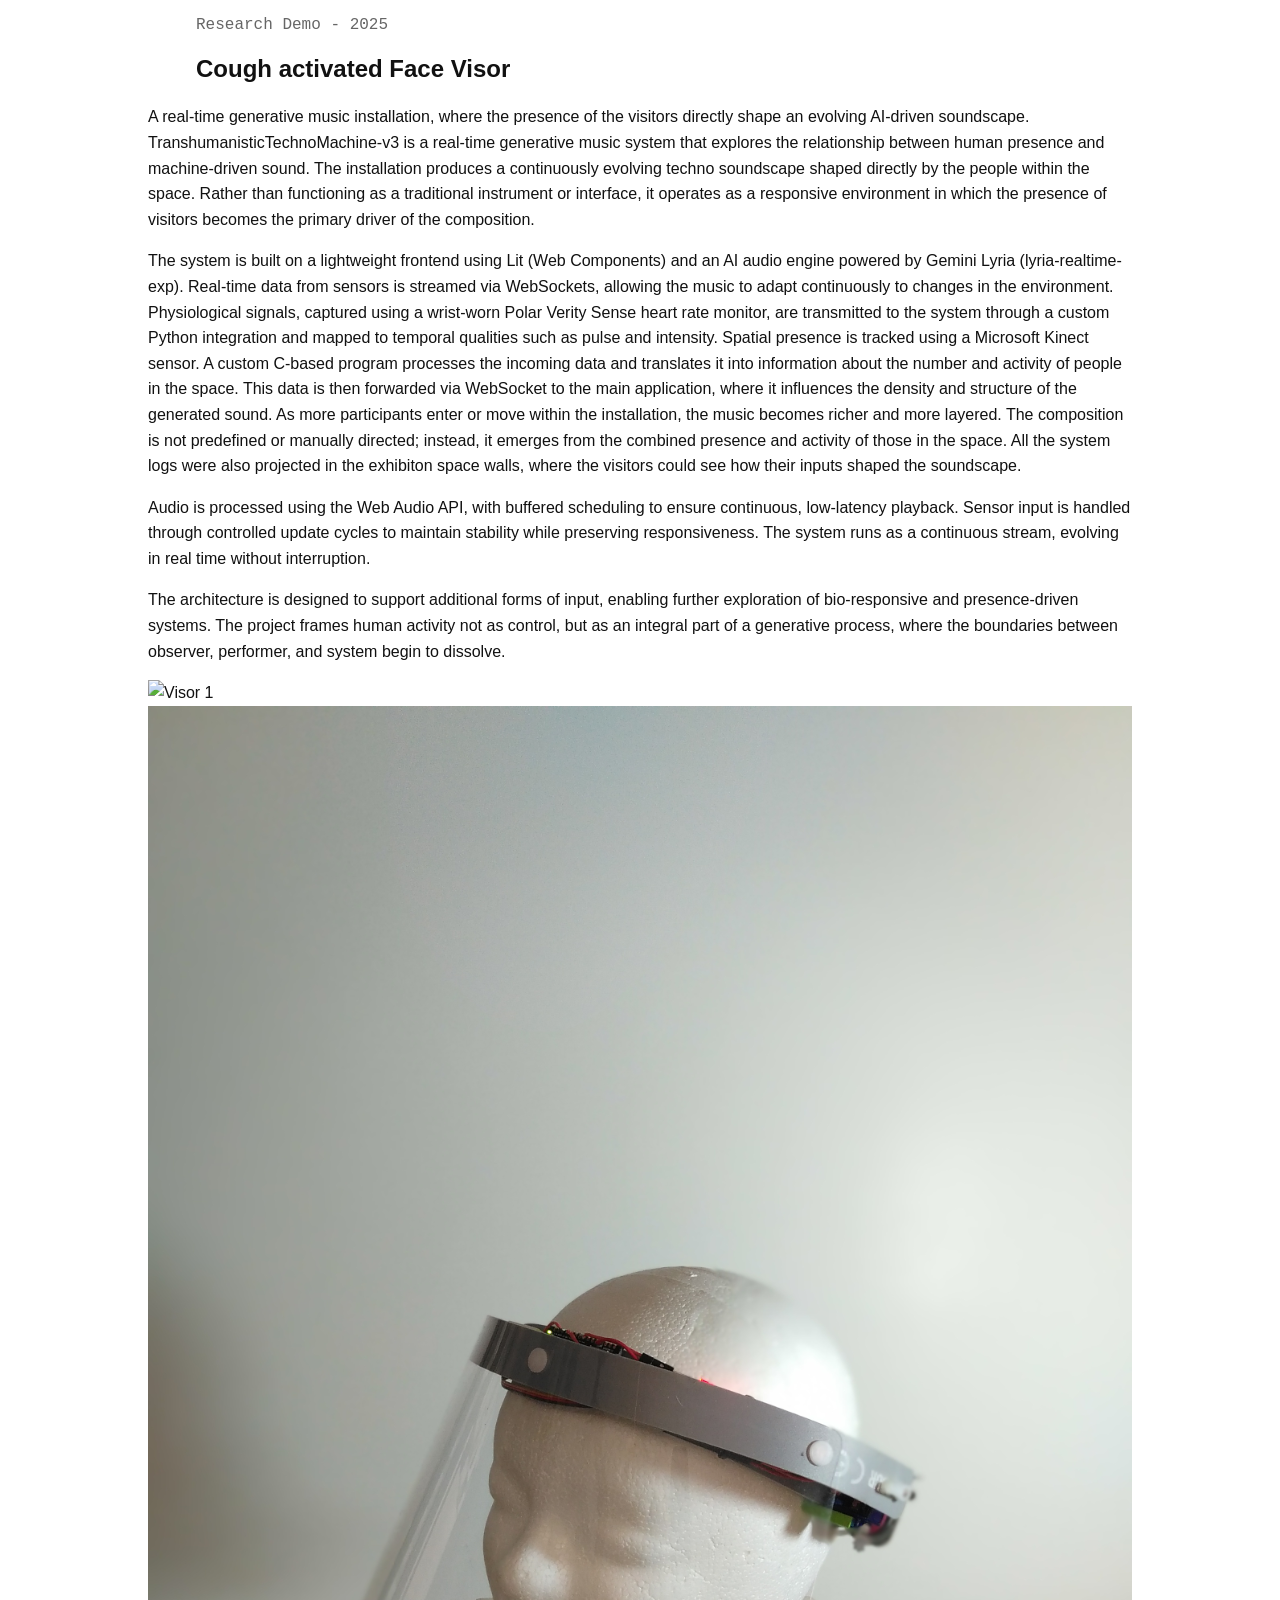
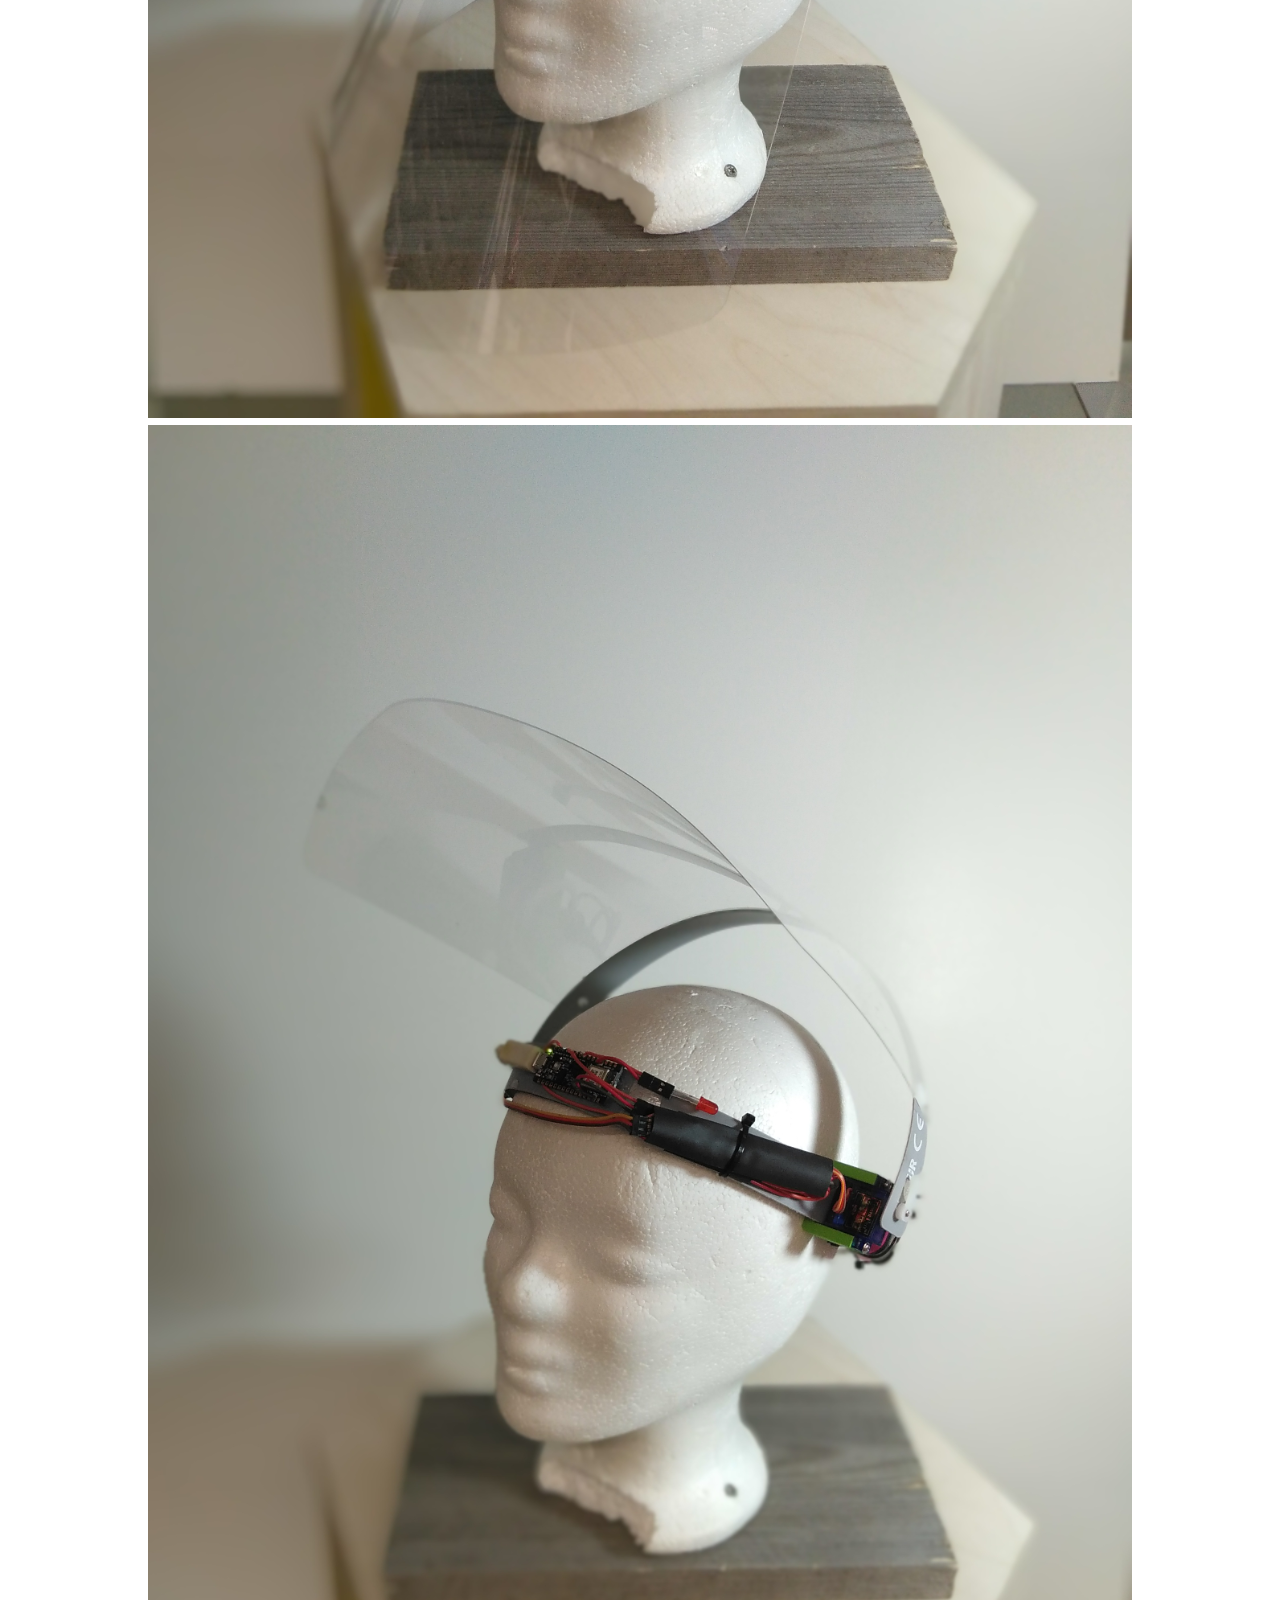
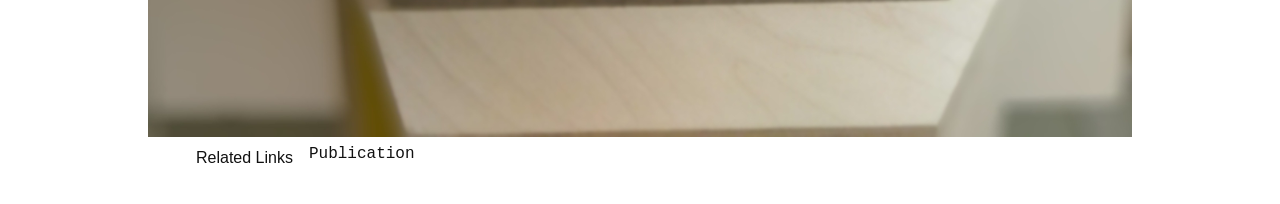
==== projects/aivisor.html @ 29282632 "Add files via upload" ====
<!DOCTYPE html>
<html lang="en">

<head>

<head>

    <meta charset="utf-8">
    <meta name="viewport" content="width=device-width, initial-scale=1">

    <title>Cough activated Face Visor</title>

    <link rel="stylesheet" media="screen" href="https://fontlibrary.org//face/nimbus-sans-l" type="text/css"/>

    <link rel="stylesheet" href="../style.css">

</head>
</head>

<body class="project">

<main>

    <header>

        <p class="meta">
            Research Demo - 2025
        </p>

        <h1>Cough activated Face Visor</h1>

    </header>


    <p>


A real-time generative music installation, where the presence of the visitors directly shape an evolving AI-driven soundscape.

TranshumanisticTechnoMachine-v3 is a real-time generative music system that explores the relationship between human presence and machine-driven sound. The installation produces a continuously evolving techno soundscape shaped directly by the people within the space. Rather than functioning as a traditional instrument or interface, it operates as a responsive environment in which the presence of visitors becomes the primary driver of the composition.
</p>

<p>
The system is built on a lightweight frontend using Lit (Web Components) and an AI audio engine powered by Gemini Lyria (lyria-realtime-exp). Real-time data from sensors is streamed via WebSockets, allowing the music to adapt continuously to changes in the environment. Physiological signals, captured using a wrist-worn Polar Verity Sense heart rate monitor, are transmitted to the system through a custom Python integration and mapped to temporal qualities such as pulse and intensity.

Spatial presence is tracked using a Microsoft Kinect sensor. A custom C-based program processes the incoming data and translates it into information about the number and activity of people in the space. This data is then forwarded via WebSocket to the main application, where it influences the density and structure of the generated sound.

As more participants enter or move within the installation, the music becomes richer and more layered. The composition is not predefined or manually directed; instead, it emerges from the combined presence and activity of those in the space.

All the system logs were also projected in the exhibiton space walls, where the visitors could see how their inputs shaped the soundscape.
</p>

<p>

Audio is processed using the Web Audio API, with buffered scheduling to ensure continuous, low-latency playback. Sensor input is handled through controlled update cycles to maintain stability while preserving responsiveness. The system runs as a continuous stream, evolving in real time without interruption.
</p>

<p>

The architecture is designed to support additional forms of input, enabling further exploration of bio-responsive and presence-driven systems. The project frames human activity not as control, but as an integral part of a generative process, where the boundaries between observer, performer, and system begin to dissolve.
    </p>

        <img src="../assets/images/aivisor/demo1.mp4" alt="Visor 1">
        <img src="../assets/images/aivisor/IMG_20210126_110436.jpg" alt="Visor 1">
        <img src="../assets/images/aivisor/IMG_20210126_110417.jpg" alt="Visor 2">



    <footer>

    <h3> Related Links </h3>


        <a href="https://dl.acm.org/doi/10.1145/3458709.3459000">
            Publication
        </a>



    </footer>

</main>

</body>

</html>
---- style.css ----
html {
    scroll-behavior: smooth;
}

*,
*::before,
*::after {
    box-sizing: border-box;
}

body {
    margin: 0;
    min-height: 100vh;

    color: #111;
    background: #fff;

    font: 400 1rem/1.6 "Nimbus Sans L", sans-serif;
}

header,
main,
footer {
    max-width: 1080px;
    margin: 0 auto;

    padding-left: 48px;
    padding-right: 48px;
}

body > header {
    padding-top: 48px;
    padding-bottom: 24px;

    margin-bottom: 48px;
}

main {
    padding-bottom: 32px;
}

body > footer {
    display: flex;
    flex-wrap: wrap;
    align-items: center;
    justify-content: space-between;
    gap: 16px;

    padding-top: 24px;
    padding-bottom: 48px;
}

section,
details {
    margin-bottom: 64px;
}

details:not([open]) {
    margin-bottom: 0;
}

h1,
h2,
h3 {
    margin: 0;
}

h1 {
    font-weight: 600;
}

header h1 {
    font-size: 1.5rem;
}

h2 {
    margin-bottom: 32px;
    padding-bottom: 12px;

    border-bottom: 1px solid #ddd;

    font: 400 1rem "Nimbus Sans L", monospace;
}

h3 {
    font-size: 1rem;
    font-weight: 400;
}

a {
    color: inherit;
    text-decoration: none;
}

a:hover {
    text-decoration: underline;
}

img {
    max-width: 100%;
}

figure {
    margin: 0;
}

#about img {
    width: 200px;
    height: 200px;

    border-radius: 50%;
    object-fit: cover;
}

summary {
    cursor: pointer;
}

nav,
.meta,
footer a {
    font: 1rem "Nimbus Sans L", monospace;
}

.meta {
    color: #666;
}

nav ul {
    margin: 0;
    padding: 0;
    list-style: none;
}

nav li + li {
    margin-top: 8px;
}

.about-content,
.projects-content {
    display: grid;
    grid-template-columns: 200px 1fr;
    gap: 32px;
}

.projects-content {
    align-items: start;
}

iframe {
    width: 100%;
    height: 2400px;

    border: 1px solid #ddd;
}

.gallery {
    display: grid;
    grid-template-columns: repeat(auto-fit, minmax(220px, 1fr));
    gap: 16px;
}

article + article {
    margin-top: 48px;
}

article p {
    color: #555;
}

footer {
    display: flex;
    gap: 16px;
}

@media (max-width: 900px) {

    header,
    main,
    footer {
        padding-left: 24px;
        padding-right: 24px;
    }

    .about-content,
    .projects-content {
        display: block;
    }

}
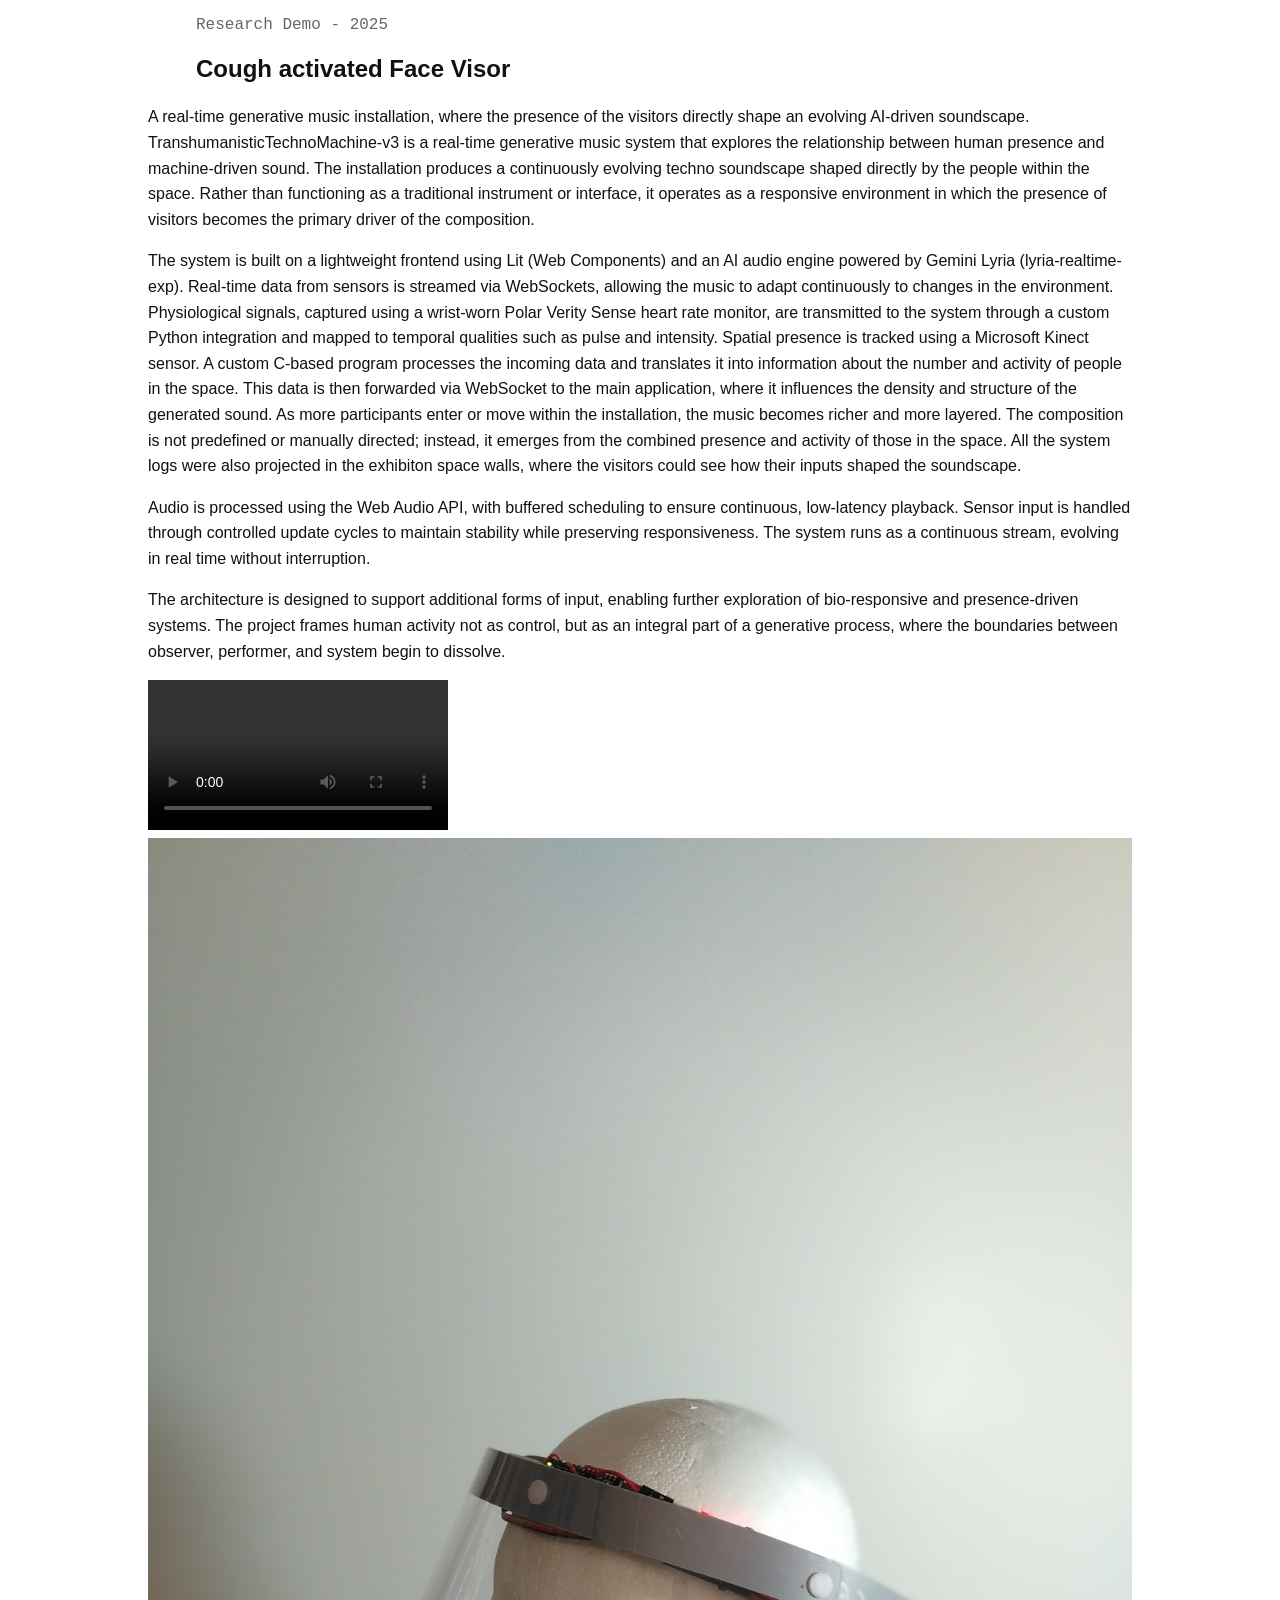
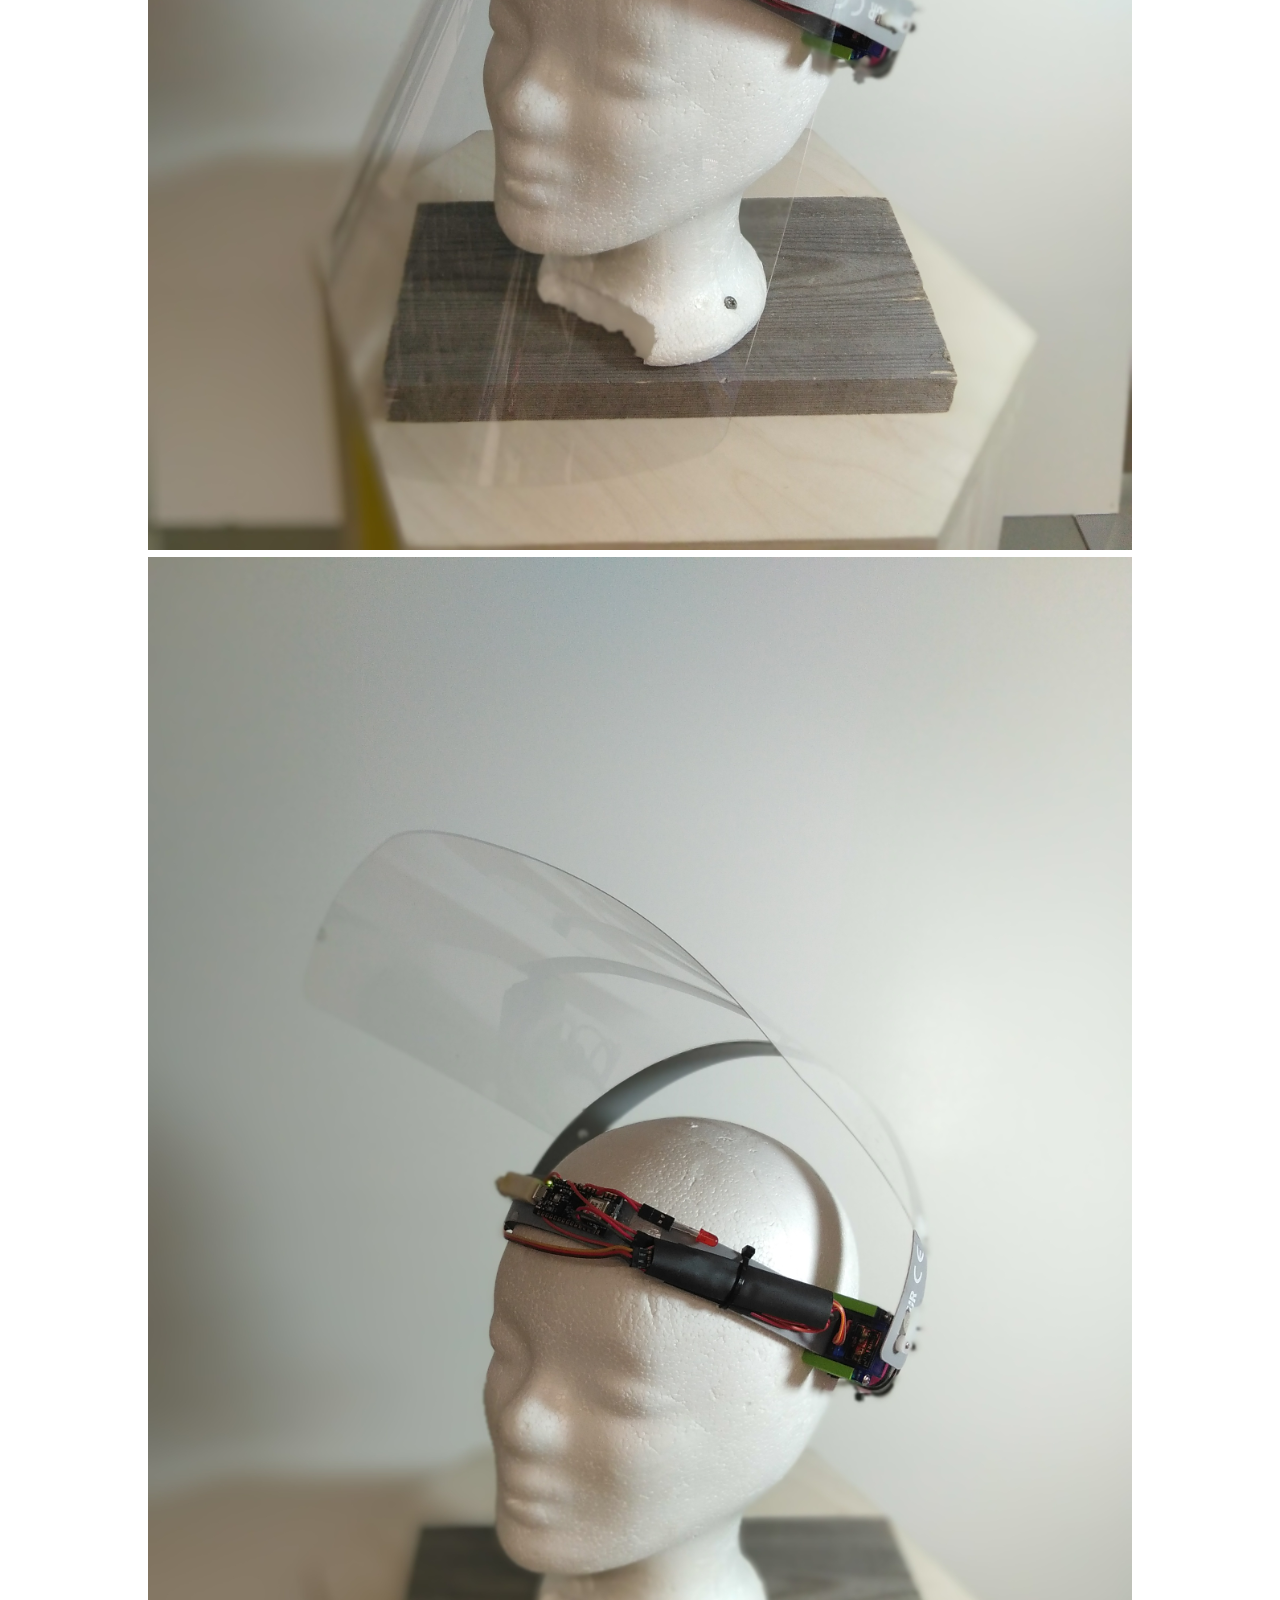
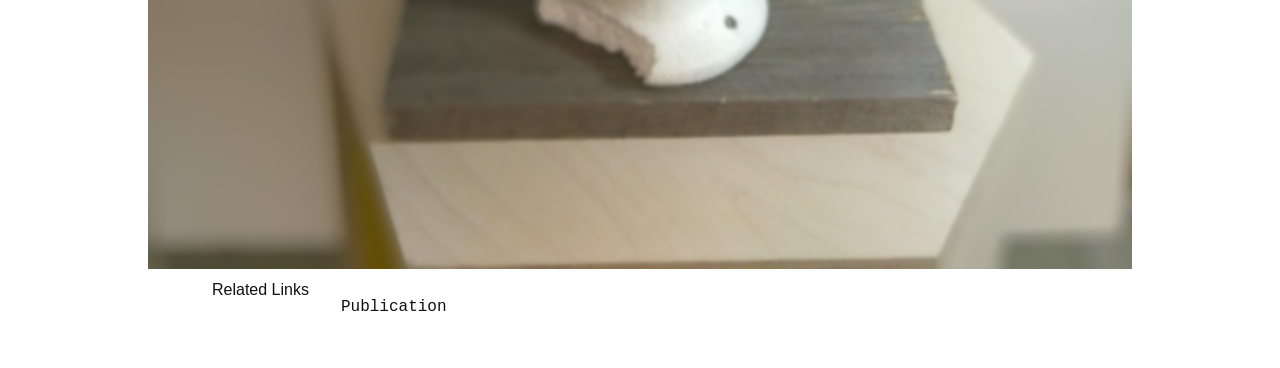
==== commit 3690c167: "Update aivisor.html" ====
--- a/projects/aivisor.html
+++ b/projects/aivisor.html
@@ -60,22 +60,34 @@
 The architecture is designed to support additional forms of input, enabling further exploration of bio-responsive and presence-driven systems. The project frames human activity not as control, but as an integral part of a generative process, where the boundaries between observer, performer, and system begin to dissolve.
     </p>
 
-        <img src="../assets/images/aivisor/demo1.mp4" alt="Visor 1">
+    <figure>
+
+    <video controls>
+        <source src="../assets/images/aivisor/demo1.mp4" type="video/mp4">
+        Selaimesi ei tue videon toistoa.
+    </video>
+
+</figure>
+<figure>
         <img src="../assets/images/aivisor/IMG_20210126_110436.jpg" alt="Visor 1">
-        <img src="../assets/images/aivisor/IMG_20210126_110417.jpg" alt="Visor 2">
-
+</figure>
+<figure>   
+    <img src="../assets/images/aivisor/IMG_20210126_110417.jpg" alt="Visor 2">
+</figure>  
 
 
     <footer>
+   
+        <p>
+    <h3> Related Links </h3>
+    </p>
 
-    <h3> Related Links </h3>
-
-
+        <p>
         <a href="https://dl.acm.org/doi/10.1145/3458709.3459000">
             Publication
         </a>
 
-
+    </p>
 
     </footer>
 
--- a/style.css
+++ b/style.css
@@ -96,7 +96,7 @@
     text-decoration: underline;
 }
 
-img {
+img, video {
     max-width: 100%;
 }
 
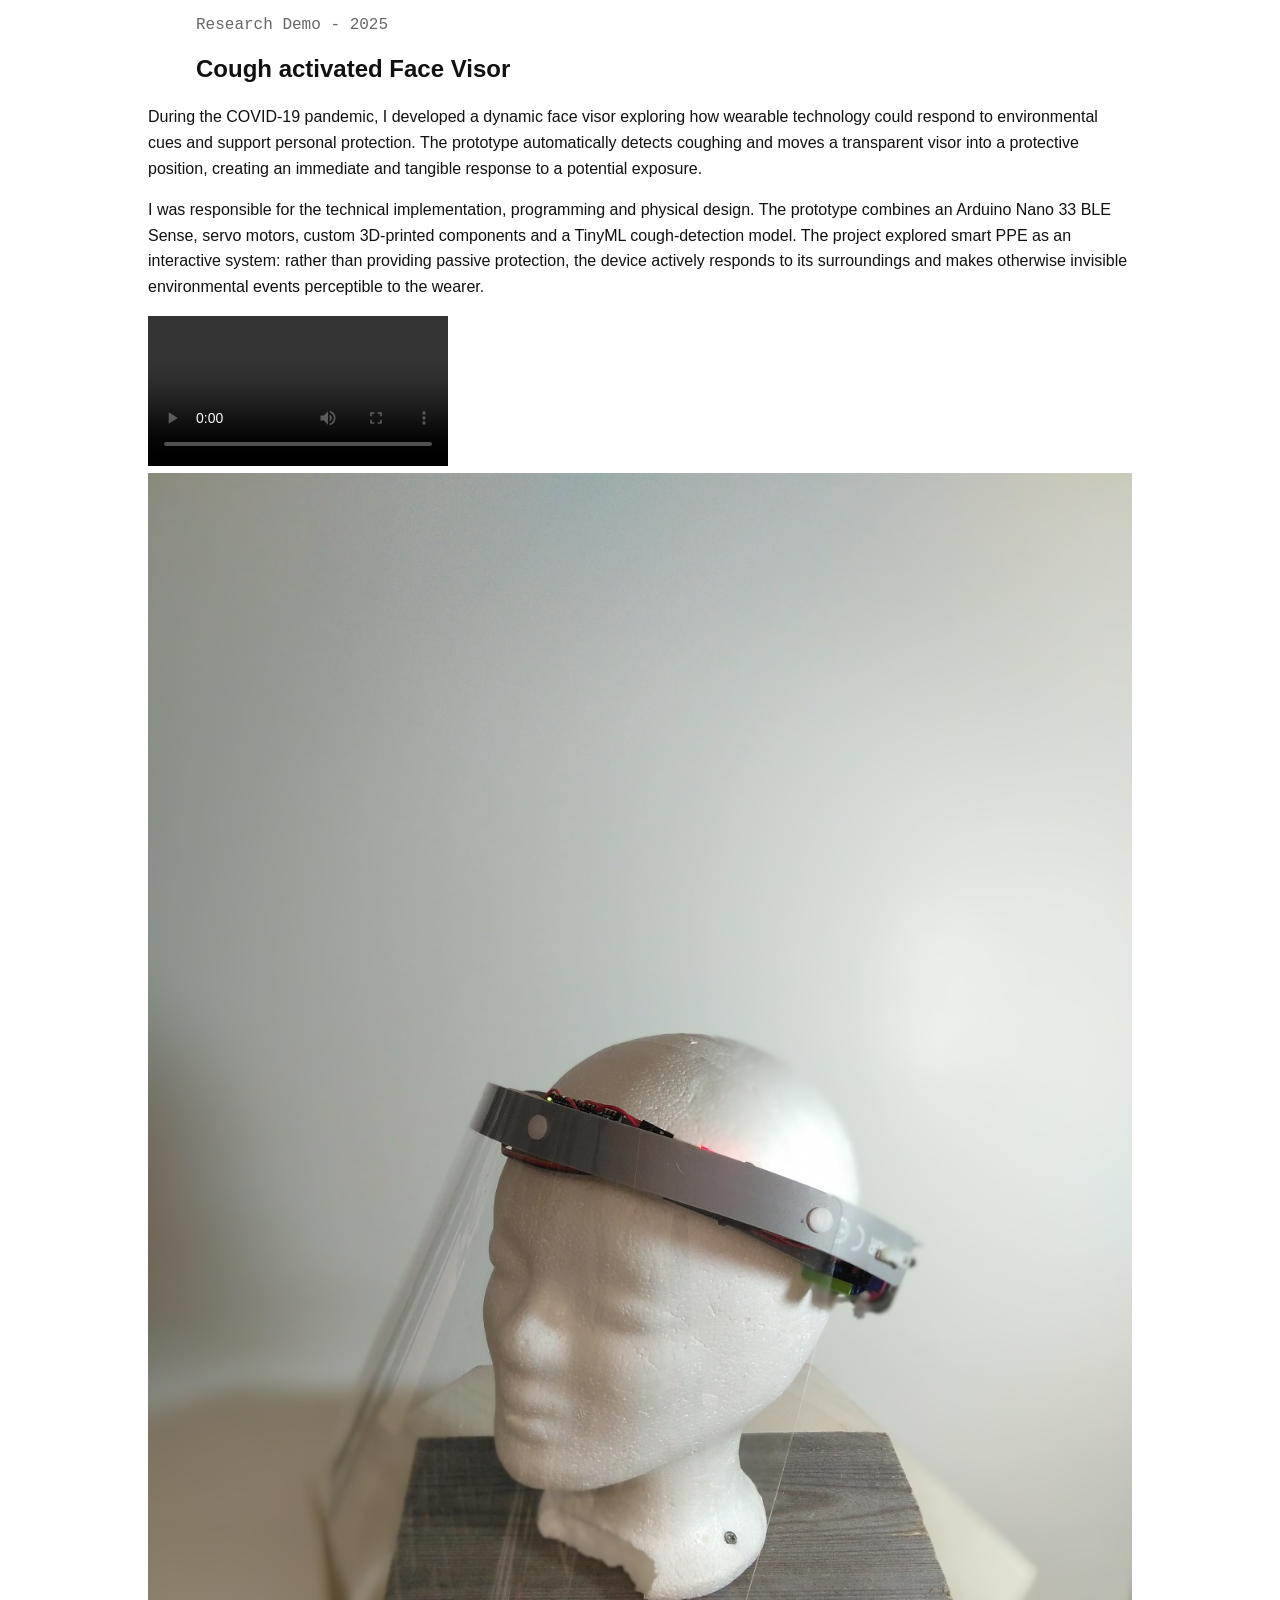
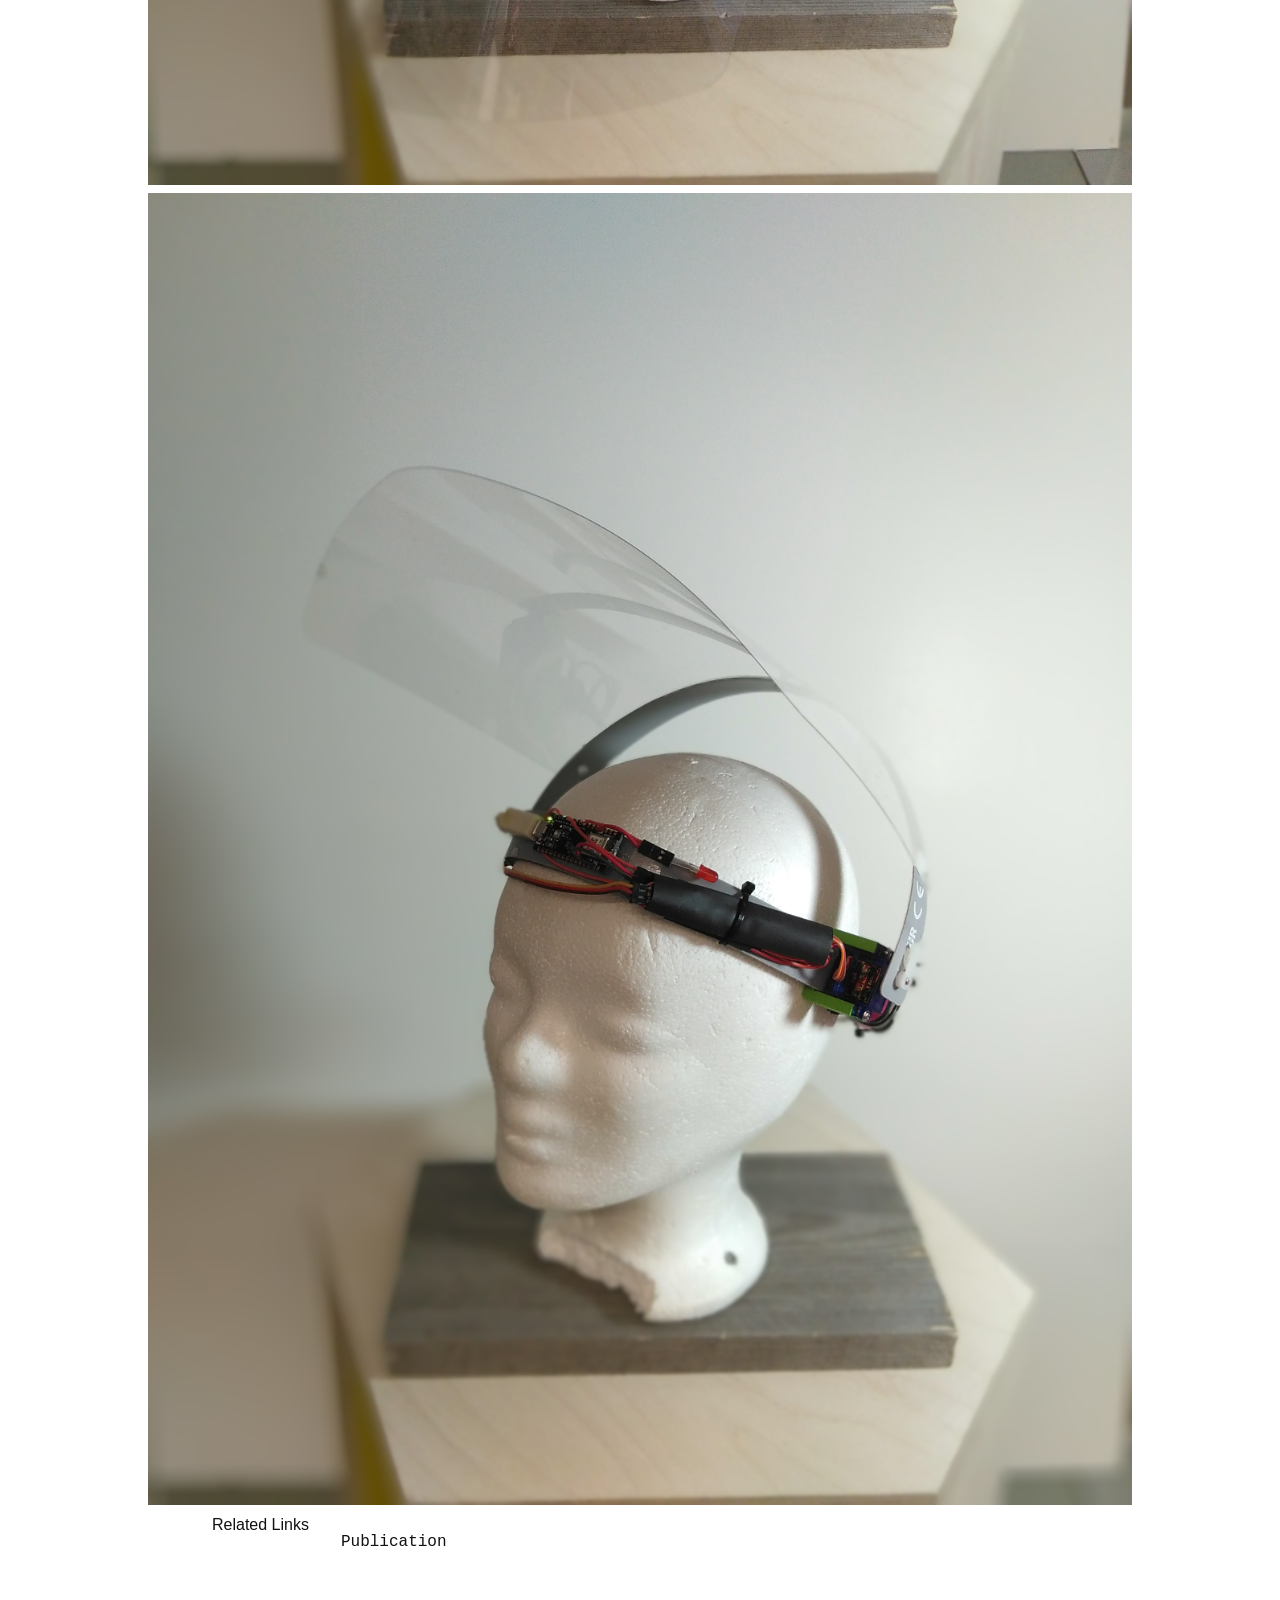
==== commit 59b68680: "Update aivisor.html Oikea teksti" ====
--- a/projects/aivisor.html
+++ b/projects/aivisor.html
@@ -33,32 +33,17 @@
 
 
     <p>
+During the COVID-19 pandemic, I developed a dynamic face visor exploring how wearable technology could respond to environmental cues and support personal protection. 
+        The prototype automatically detects coughing and moves a transparent visor into a protective position, creating an immediate and tangible response to a potential exposure.
 
 
-A real-time generative music installation, where the presence of the visitors directly shape an evolving AI-driven soundscape.
 
-TranshumanisticTechnoMachine-v3 is a real-time generative music system that explores the relationship between human presence and machine-driven sound. The installation produces a continuously evolving techno soundscape shaped directly by the people within the space. Rather than functioning as a traditional instrument or interface, it operates as a responsive environment in which the presence of visitors becomes the primary driver of the composition.
 </p>
 
 <p>
-The system is built on a lightweight frontend using Lit (Web Components) and an AI audio engine powered by Gemini Lyria (lyria-realtime-exp). Real-time data from sensors is streamed via WebSockets, allowing the music to adapt continuously to changes in the environment. Physiological signals, captured using a wrist-worn Polar Verity Sense heart rate monitor, are transmitted to the system through a custom Python integration and mapped to temporal qualities such as pulse and intensity.
-
-Spatial presence is tracked using a Microsoft Kinect sensor. A custom C-based program processes the incoming data and translates it into information about the number and activity of people in the space. This data is then forwarded via WebSocket to the main application, where it influences the density and structure of the generated sound.
-
-As more participants enter or move within the installation, the music becomes richer and more layered. The composition is not predefined or manually directed; instead, it emerges from the combined presence and activity of those in the space.
-
-All the system logs were also projected in the exhibiton space walls, where the visitors could see how their inputs shaped the soundscape.
+I was responsible for the technical implementation, programming and physical design. The prototype combines an Arduino Nano 33 BLE Sense, servo motors, custom 3D-printed components and a TinyML cough-detection model. 
+        The project explored smart PPE as an interactive system: rather than providing passive protection, the device actively responds to its surroundings and makes otherwise invisible environmental events perceptible to the wearer.
 </p>
-
-<p>
-
-Audio is processed using the Web Audio API, with buffered scheduling to ensure continuous, low-latency playback. Sensor input is handled through controlled update cycles to maintain stability while preserving responsiveness. The system runs as a continuous stream, evolving in real time without interruption.
-</p>
-
-<p>
-
-The architecture is designed to support additional forms of input, enabling further exploration of bio-responsive and presence-driven systems. The project frames human activity not as control, but as an integral part of a generative process, where the boundaries between observer, performer, and system begin to dissolve.
-    </p>
 
     <figure>
 
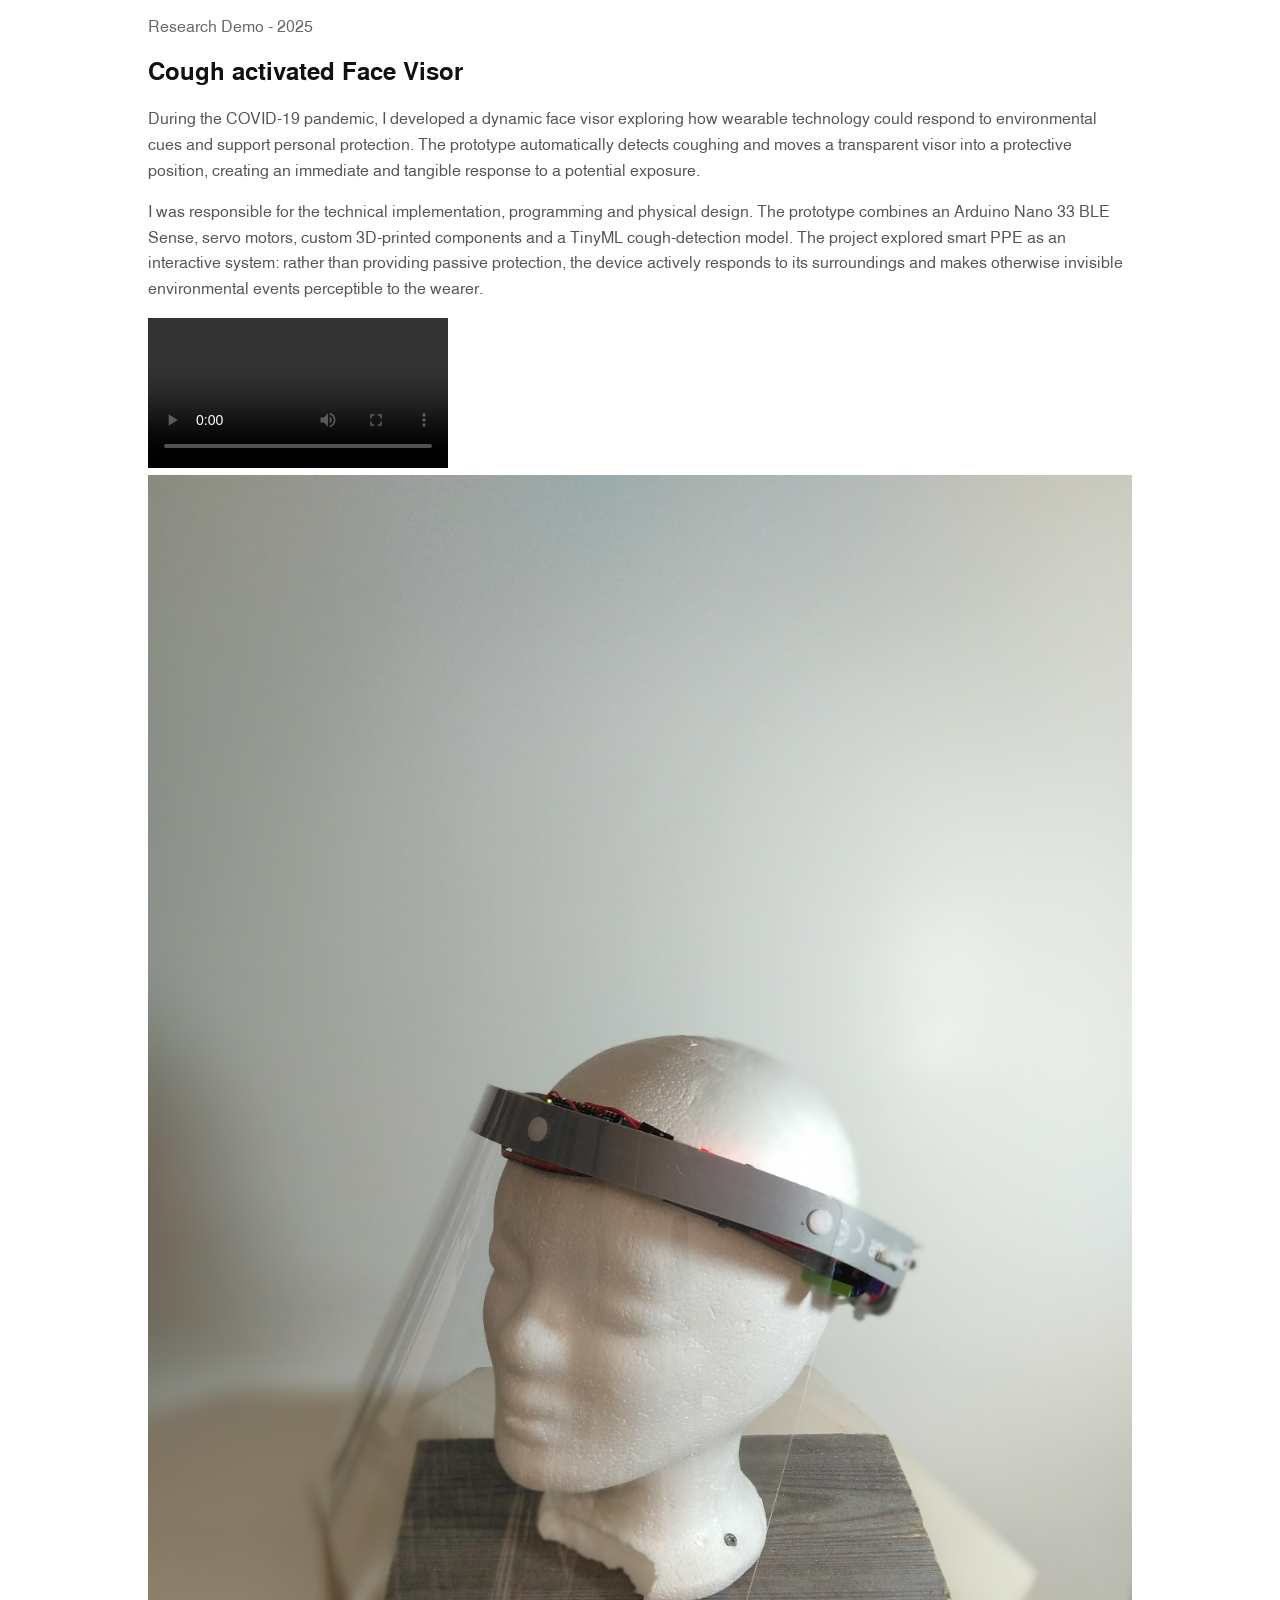
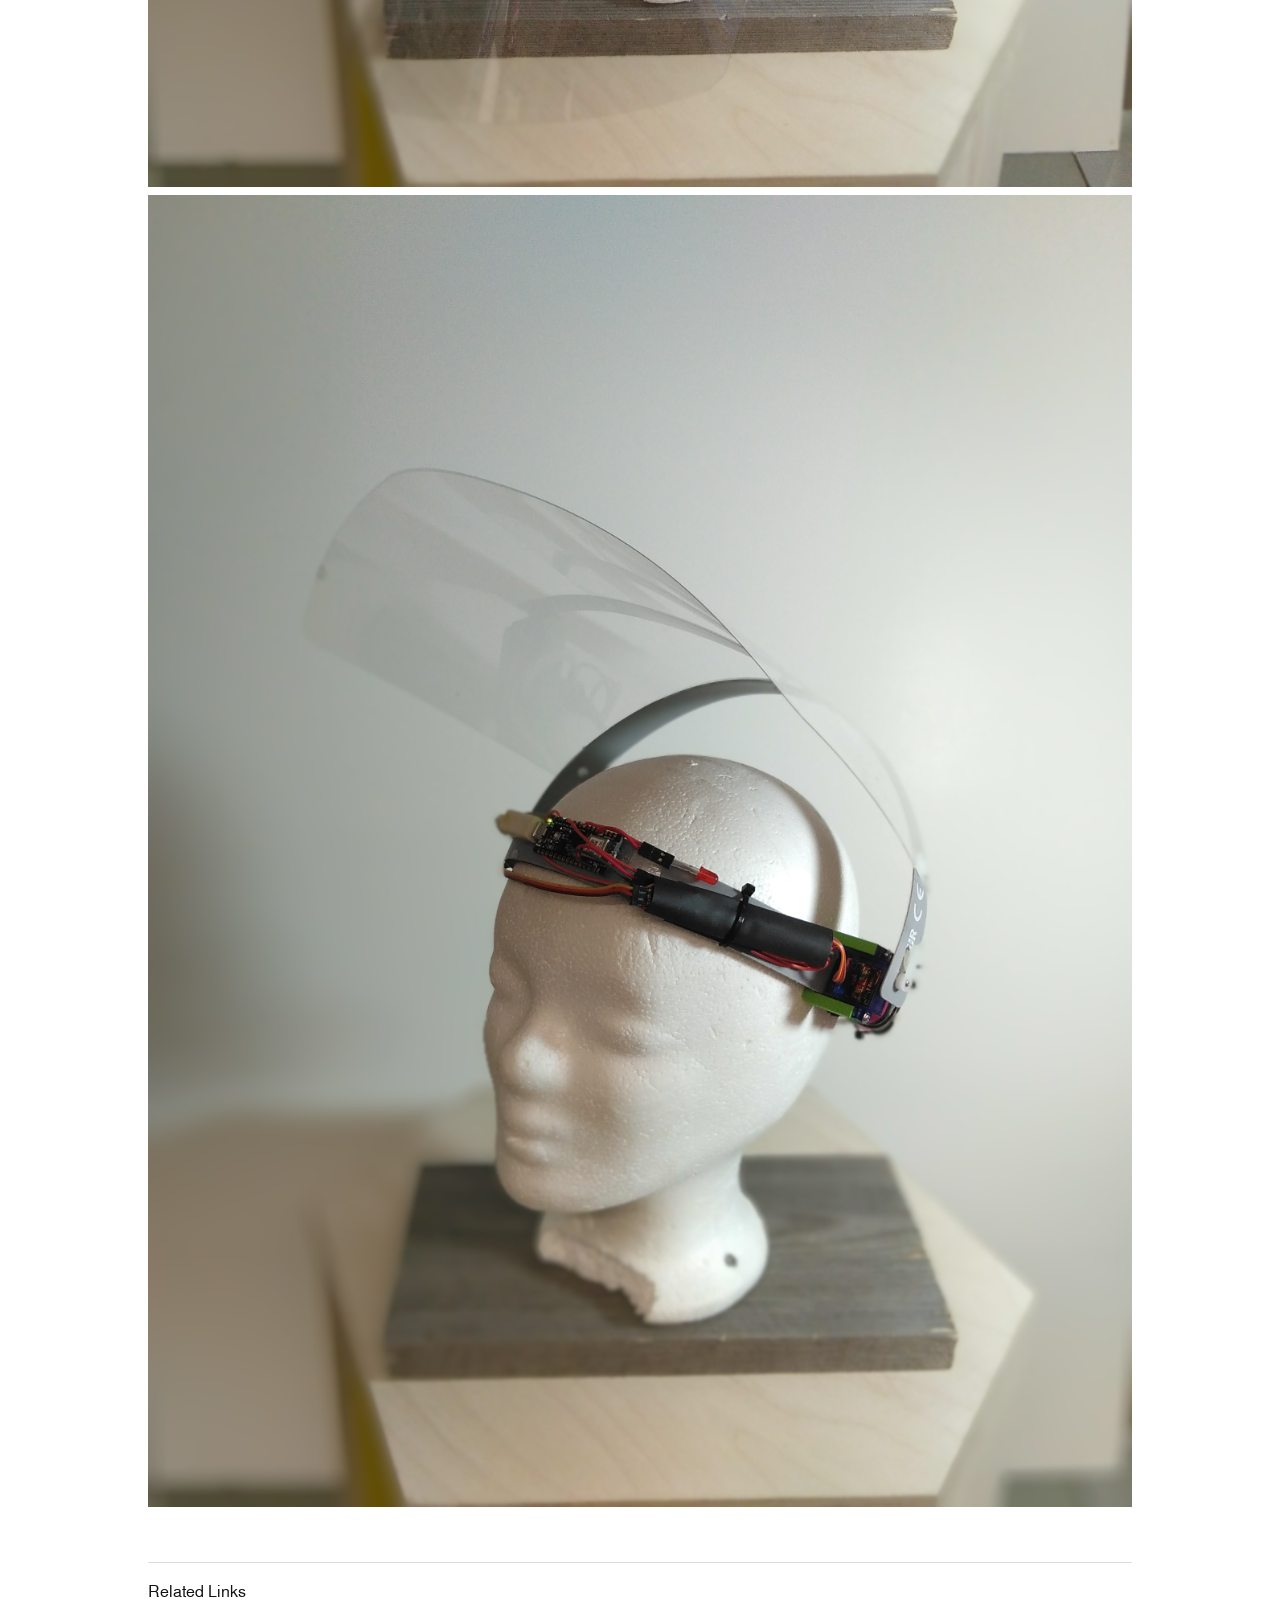
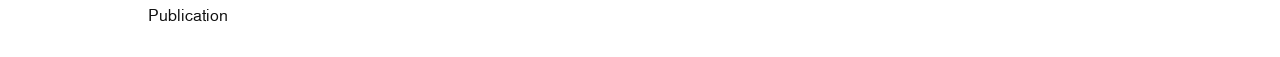
==== commit 780d0113: "Add files via upload" ====
--- a/projects/aivisor.html
+++ b/projects/aivisor.html
@@ -1,83 +1,78 @@
-<!DOCTYPE html>
-<html lang="en">
-
-<head>
-
-<head>
-
-    <meta charset="utf-8">
-    <meta name="viewport" content="width=device-width, initial-scale=1">
-
-    <title>Cough activated Face Visor</title>
-
-    <link rel="stylesheet" media="screen" href="https://fontlibrary.org//face/nimbus-sans-l" type="text/css"/>
-
-    <link rel="stylesheet" href="../style.css">
-
-</head>
-</head>
-
-<body class="project">
-
-<main>
-
-    <header>
-
-        <p class="meta">
-            Research Demo - 2025
-        </p>
-
-        <h1>Cough activated Face Visor</h1>
-
-    </header>
-
-
-    <p>
-During the COVID-19 pandemic, I developed a dynamic face visor exploring how wearable technology could respond to environmental cues and support personal protection. 
-        The prototype automatically detects coughing and moves a transparent visor into a protective position, creating an immediate and tangible response to a potential exposure.
-
-
-
-</p>
-
-<p>
-I was responsible for the technical implementation, programming and physical design. The prototype combines an Arduino Nano 33 BLE Sense, servo motors, custom 3D-printed components and a TinyML cough-detection model. 
-        The project explored smart PPE as an interactive system: rather than providing passive protection, the device actively responds to its surroundings and makes otherwise invisible environmental events perceptible to the wearer.
-</p>
-
-    <figure>
-
-    <video controls>
-        <source src="../assets/images/aivisor/demo1.mp4" type="video/mp4">
-        Selaimesi ei tue videon toistoa.
-    </video>
-
-</figure>
-<figure>
-        <img src="../assets/images/aivisor/IMG_20210126_110436.jpg" alt="Visor 1">
-</figure>
-<figure>   
-    <img src="../assets/images/aivisor/IMG_20210126_110417.jpg" alt="Visor 2">
-</figure>  
-
-
-    <footer>
-   
-        <p>
-    <h3> Related Links </h3>
-    </p>
-
-        <p>
-        <a href="https://dl.acm.org/doi/10.1145/3458709.3459000">
-            Publication
-        </a>
-
-    </p>
-
-    </footer>
-
-</main>
-
-</body>
-
-</html>
+<!DOCTYPE html>
+<html lang="en">
+
+<head>
+
+    <meta charset="utf-8">
+    <meta name="viewport" content="width=device-width, initial-scale=1">
+
+    <title>Cough activated Face Visor</title>
+
+    <link rel="stylesheet" href="../style.css">
+
+</head>
+
+<body>
+
+<main>
+
+    <header>
+
+        <p class="meta">
+            Research Demo - 2025
+        </p>
+
+        <h1>Cough activated Face Visor</h1>
+
+    </header>
+
+    <article>
+
+        <p>
+            During the COVID-19 pandemic, I developed a dynamic face visor exploring how wearable technology could respond to environmental cues and support personal protection.
+            The prototype automatically detects coughing and moves a transparent visor into a protective position, creating an immediate and tangible response to a potential exposure.
+        </p>
+
+        <p>
+            I was responsible for the technical implementation, programming and physical design. The prototype combines an Arduino Nano 33 BLE Sense, servo motors, custom 3D-printed components and a TinyML cough-detection model.
+            The project explored smart PPE as an interactive system: rather than providing passive protection, the device actively responds to its surroundings and makes otherwise invisible environmental events perceptible to the wearer.
+        </p>
+
+        <figure>
+
+            <video controls>
+                <source src="../assets/images/aivisor/demo1.mp4" type="video/mp4">
+                Selaimesi ei tue videon toistoa.
+            </video>
+
+        </figure>
+
+        <figure>
+
+            <img src="../assets/images/aivisor/IMG_20210126_110436.jpg" alt="Visor 1">
+
+        </figure>
+
+        <figure>
+
+            <img src="../assets/images/aivisor/IMG_20210126_110417.jpg" alt="Visor 2">
+
+        </figure>
+
+        <h3>Related Links</h3>
+
+        <footer>
+
+            <a href="https://dl.acm.org/doi/10.1145/3458709.3459000">
+                Publication
+            </a>
+
+        </footer>
+
+    </article>
+
+</main>
+
+</body>
+
+</html>
--- a/style.css
+++ b/style.css
@@ -1,190 +1,281 @@
-html {
-    scroll-behavior: smooth;
-}
-
-*,
-*::before,
-*::after {
-    box-sizing: border-box;
-}
-
-body {
-    margin: 0;
-    min-height: 100vh;
-
-    color: #111;
-    background: #fff;
-
-    font: 400 1rem/1.6 "Nimbus Sans L", sans-serif;
-}
-
-header,
-main,
-footer {
-    max-width: 1080px;
-    margin: 0 auto;
-
-    padding-left: 48px;
-    padding-right: 48px;
-}
-
-body > header {
-    padding-top: 48px;
-    padding-bottom: 24px;
-
-    margin-bottom: 48px;
-}
-
-main {
-    padding-bottom: 32px;
-}
-
-body > footer {
-    display: flex;
-    flex-wrap: wrap;
-    align-items: center;
-    justify-content: space-between;
-    gap: 16px;
-
-    padding-top: 24px;
-    padding-bottom: 48px;
-}
-
-section,
-details {
-    margin-bottom: 64px;
-}
-
-details:not([open]) {
-    margin-bottom: 0;
-}
-
-h1,
-h2,
-h3 {
-    margin: 0;
-}
-
-h1 {
-    font-weight: 600;
-}
-
-header h1 {
-    font-size: 1.5rem;
-}
-
-h2 {
-    margin-bottom: 32px;
-    padding-bottom: 12px;
-
-    border-bottom: 1px solid #ddd;
-
-    font: 400 1rem "Nimbus Sans L", monospace;
-}
-
-h3 {
-    font-size: 1rem;
-    font-weight: 400;
-}
-
-a {
-    color: inherit;
-    text-decoration: none;
-}
-
-a:hover {
-    text-decoration: underline;
-}
-
-img, video {
-    max-width: 100%;
-}
-
-figure {
-    margin: 0;
-}
-
-#about img {
-    width: 200px;
-    height: 200px;
-
-    border-radius: 50%;
-    object-fit: cover;
-}
-
-summary {
-    cursor: pointer;
-}
-
-nav,
-.meta,
-footer a {
-    font: 1rem "Nimbus Sans L", monospace;
-}
-
-.meta {
-    color: #666;
-}
-
-nav ul {
-    margin: 0;
-    padding: 0;
-    list-style: none;
-}
-
-nav li + li {
-    margin-top: 8px;
-}
-
-.about-content,
-.projects-content {
-    display: grid;
-    grid-template-columns: 200px 1fr;
-    gap: 32px;
-}
-
-.projects-content {
-    align-items: start;
-}
-
-iframe {
-    width: 100%;
-    height: 2400px;
-
-    border: 1px solid #ddd;
-}
-
-.gallery {
-    display: grid;
-    grid-template-columns: repeat(auto-fit, minmax(220px, 1fr));
-    gap: 16px;
-}
-
-article + article {
-    margin-top: 48px;
-}
-
-article p {
-    color: #555;
-}
-
-footer {
-    display: flex;
-    gap: 16px;
-}
-
-@media (max-width: 900px) {
-
-    header,
-    main,
-    footer {
-        padding-left: 24px;
-        padding-right: 24px;
-    }
-
-    .about-content,
-    .projects-content {
-        display: block;
-    }
-
-}
+@font-face {
+    font-family: "Nimbus Sans L";
+    src: url("assets/nimbus-sans-l/NimbusSanL-Regu.ttf") format("truetype");
+    font-weight: 400;
+    font-style: normal;
+    font-display: swap;
+}
+
+@font-face {
+    font-family: "Nimbus Sans L";
+    src: url("assets/nimbus-sans-l/NimbusSanL-ReguItal.ttf") format("truetype");
+    font-weight: 400;
+    font-style: italic;
+    font-display: swap;
+}
+
+@font-face {
+    font-family: "Nimbus Sans L";
+    src: url("assets/nimbus-sans-l/NimbusSanL-Bold.ttf") format("truetype");
+    font-weight: 700;
+    font-style: normal;
+    font-display: swap;
+}
+
+:root {
+    --color-text: #111;
+    --color-bg: #fff;
+    --color-meta: #666;
+    --color-border: #ddd;
+    --color-article-text: #555;
+}
+
+body:has(#theme-toggle:checked) {
+    --color-text: #eee;
+    --color-bg: #111;
+    --color-meta: #999;
+    --color-border: #333;
+    --color-article-text: #bbb;
+}
+
+html {
+    scroll-behavior: smooth;
+}
+
+*,
+*::before,
+*::after {
+    box-sizing: border-box;
+}
+
+body {
+    margin: 0;
+    min-height: 100vh;
+
+    color: var(--color-text);
+    background: var(--color-bg);
+
+    font: 400 1rem/1.6 "Nimbus Sans L", sans-serif;
+
+    transition: color .2s ease, background .2s ease;
+}
+
+body > header,
+main,
+body > footer {
+    max-width: 1080px;
+    margin: 0 auto;
+
+    padding-left: 48px;
+    padding-right: 48px;
+}
+
+body > header {
+    display: flex;
+    align-items: center;
+    justify-content: space-between;
+
+    padding-top: 48px;
+    padding-bottom: 24px;
+
+    margin-bottom: 48px;
+}
+
+main {
+    padding-bottom: 32px;
+}
+
+footer {
+    display: flex;
+    flex-wrap: wrap;
+    gap: 16px;
+}
+
+body > footer {
+    align-items: center;
+    justify-content: space-between;
+
+    padding-top: 24px;
+    padding-bottom: 48px;
+}
+
+section,
+details {
+    margin-bottom: 64px;
+}
+
+details:not([open]) {
+    margin-bottom: 0;
+}
+
+h1,
+h2,
+h3 {
+    margin: 0;
+}
+
+h1 {
+    font-weight: 600;
+}
+
+header h1 {
+    font-size: 1.5rem;
+}
+
+h2 {
+    margin-bottom: 32px;
+    padding-bottom: 12px;
+
+    border-bottom: 1px solid var(--color-border);
+
+    font: 400 1rem "Nimbus Sans L", monospace;
+}
+
+h3 {
+    font-size: 1rem;
+    font-weight: 400;
+}
+
+a {
+    color: inherit;
+    text-decoration: none;
+}
+
+a:hover {
+    text-decoration: underline;
+}
+
+img, video {
+    max-width: 100%;
+}
+
+figure {
+    margin: 0;
+}
+
+#about img {
+    width: 200px;
+    height: 200px;
+
+    border-radius: 50%;
+    object-fit: cover;
+}
+
+summary {
+    cursor: pointer;
+}
+
+nav,
+.meta,
+footer a {
+    font: 1rem "Nimbus Sans L", monospace;
+}
+
+.meta {
+    color: var(--color-meta);
+}
+
+nav ul {
+    margin: 0;
+    padding: 0;
+    list-style: none;
+}
+
+nav li + li {
+    margin-top: 8px;
+}
+
+.about-content,
+.projects-content {
+    display: grid;
+    grid-template-columns: 200px 1fr;
+    gap: 32px;
+}
+
+.projects-content {
+    align-items: start;
+}
+
+iframe {
+    width: 100%;
+    height: 600px;
+
+    border: 1px solid var(--color-border);
+}
+
+.gallery {
+    display: grid;
+    grid-template-columns: repeat(auto-fit, minmax(220px, 1fr));
+    gap: 16px;
+}
+
+article + article {
+    margin-top: 48px;
+}
+
+article p {
+    color: var(--color-article-text);
+}
+
+.projects-nav h3 {
+    margin-bottom: 8px;
+}
+
+.projects-nav nav + nav {
+    margin-top: 24px;
+}
+
+.theme-switch {
+    display: inline-flex;
+    align-items: center;
+    justify-content: center;
+
+    width: 32px;
+    height: 32px;
+    flex-shrink: 0;
+
+    cursor: pointer;
+}
+
+.theme-switch input {
+    position: absolute;
+
+    width: 0;
+    height: 0;
+
+    opacity: 0;
+}
+
+.theme-switch::before {
+    content: "☀";
+
+    font-size: 1.25rem;
+    line-height: 1;
+}
+
+.theme-switch:has(input:checked)::before {
+    content: "☾";
+}
+
+article h3:last-of-type {
+    margin-top: 48px;
+    padding-top: 16px;
+
+    border-top: 1px solid var(--color-border);
+}
+
+@media (max-width: 900px) {
+
+    body > header,
+    main,
+    body > footer {
+        padding-left: 24px;
+        padding-right: 24px;
+    }
+
+    .about-content,
+    .projects-content {
+        display: block;
+    }
+
+}
